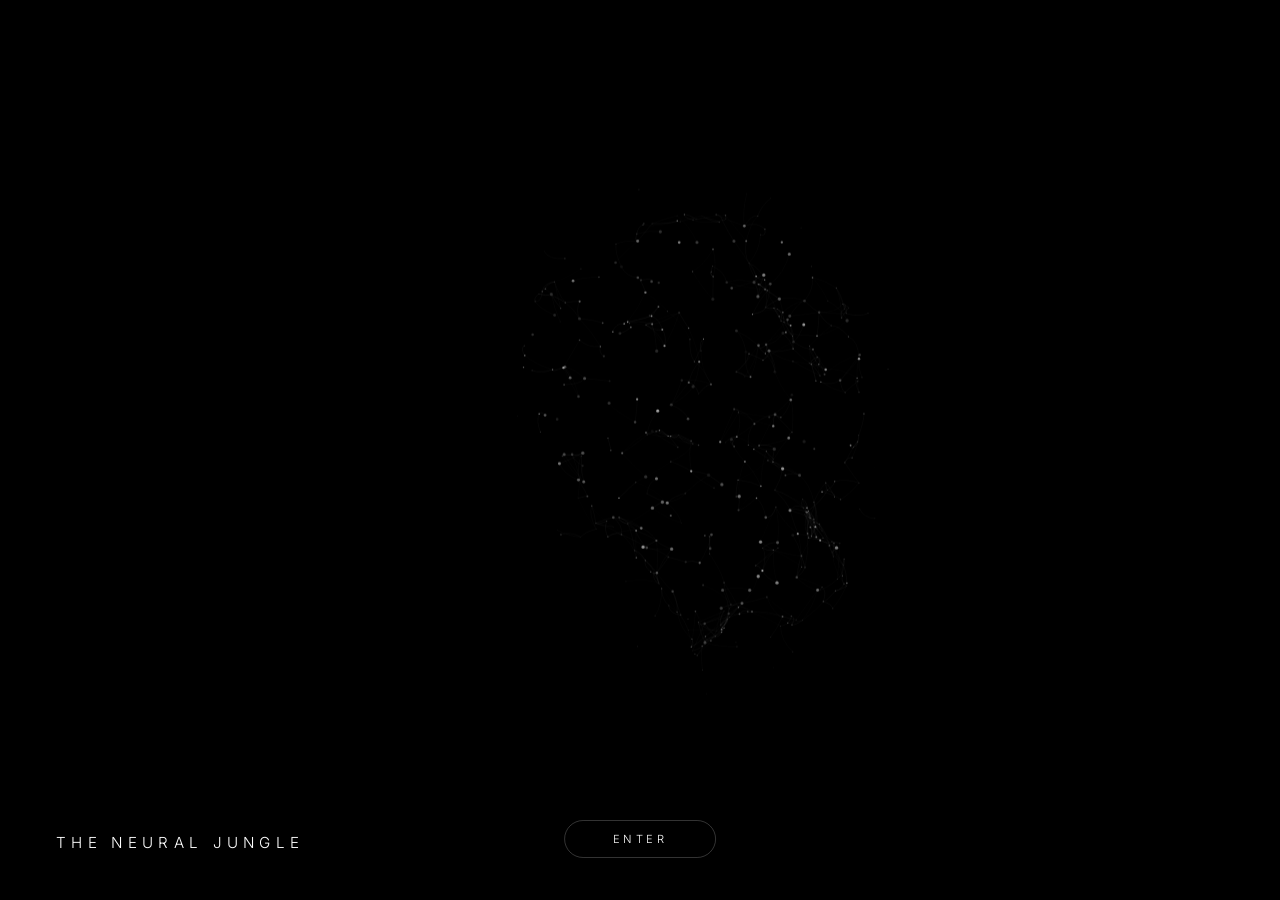
==== index.html @ 0e531e19 "Complete redesign: dark cosmic experience with interactive brain map - Homepage: particle cloud form" ====
<!DOCTYPE html>
<html lang="en">
<head>
  <meta charset="UTF-8">
  <meta name="viewport" content="width=device-width, initial-scale=1.0">
  <title>The Neural Jungle</title>
  <meta name="description" content="An immersive journey through the nervous system, where neuroscience meets jungle mythology.">
  <meta property="og:title" content="The Neural Jungle">
  <meta property="og:description" content="A mythic map of your nervous system.">
  <meta property="og:type" content="website">
  <meta name="theme-color" content="#000000">
  <link rel="icon" href="data:image/svg+xml,<svg xmlns='http://www.w3.org/2000/svg' viewBox='0 0 100 100'><text y='.9em' font-size='90'>🌿</text></svg>">
  <link rel="preconnect" href="https://fonts.googleapis.com">
  <link rel="preconnect" href="https://fonts.gstatic.com" crossorigin>
  <link href="https://fonts.googleapis.com/css2?family=Inter:wght@300;400&display=swap" rel="stylesheet">
  <style>
    *, *::before, *::after { margin: 0; padding: 0; box-sizing: border-box; }

    body {
      background: #000;
      color: #fff;
      font-family: 'Inter', -apple-system, BlinkMacSystemFont, sans-serif;
      overflow: hidden;
      height: 100vh;
      width: 100vw;
      cursor: default;
    }

    .particle-cloud {
      position: absolute;
      top: 50%;
      left: 55%;
      transform: translate(-50%, -52%);
      width: 600px;
      height: 520px;
    }

    .particle-cloud canvas { display: block; }

    .splash-title {
      position: fixed;
      bottom: 3rem;
      left: 3.5rem;
      font-size: 0.95rem;
      font-weight: 300;
      letter-spacing: 0.35em;
      text-transform: uppercase;
      color: #fff;
      opacity: 0;
      animation: fade-in-title 1.5s ease 0.5s forwards;
    }

    .enter-btn {
      position: fixed;
      bottom: 2.6rem;
      left: 50%;
      transform: translateX(-50%);
      display: inline-block;
      padding: 0.7rem 3rem;
      font-family: 'Inter', sans-serif;
      font-size: 0.7rem;
      font-weight: 300;
      letter-spacing: 0.3em;
      text-transform: uppercase;
      color: #fff;
      text-decoration: none;
      border: 1px solid rgba(255,255,255,0.2);
      border-radius: 30px;
      transition: border-color 0.4s ease, background 0.4s ease;
      opacity: 0;
      animation: fade-in 1.5s ease 1s forwards;
    }

    .enter-btn:hover {
      border-color: rgba(255,255,255,0.6);
      background: rgba(255,255,255,0.04);
    }

    .page-transition {
      position: fixed;
      inset: 0;
      z-index: 100;
      background: #000;
      opacity: 0;
      pointer-events: none;
      transition: opacity 0.6s ease;
    }

    .page-transition.active {
      opacity: 1;
      pointer-events: all;
    }

    @keyframes fade-in {
      from { opacity: 0; transform: translateX(-50%) translateY(8px); }
      to { opacity: 1; transform: translateX(-50%) translateY(0); }
    }

    @keyframes fade-in-title {
      from { opacity: 0; transform: translateY(8px); }
      to { opacity: 1; transform: translateY(0); }
    }

    @media (max-width: 600px) {
      .splash-title {
        bottom: 2rem;
        left: 2rem;
        font-size: 0.75rem;
        letter-spacing: 0.25em;
      }
      .enter-btn { bottom: 1.8rem; }
      .particle-cloud {
        width: 340px;
        height: 300px;
        left: 50%;
      }
    }

    @media (prefers-reduced-motion: reduce) {
      .splash-title, .enter-btn {
        animation: none;
        opacity: 1;
      }
    }
  </style>
</head>
<body>
  <div class="page-transition"></div>

  <div class="particle-cloud">
    <canvas id="particles"></canvas>
  </div>

  <div class="splash-title">The Neural Jungle</div>

  <a href="explore.html" class="enter-btn" id="enter-btn">Enter</a>

  <script>
  (function () {
    'use strict';

    var canvas = document.getElementById('particles');
    if (!canvas) return;

    var ctx = canvas.getContext('2d');
    var dpr = window.devicePixelRatio || 1;
    var container = canvas.parentElement;
    var W, H;
    var particles = [];
    var connections = [];
    var PARTICLE_COUNT = 450;
    var CONNECTION_DIST = 35;
    var prefersReducedMotion = window.matchMedia('(prefers-reduced-motion: reduce)').matches;

    /* ------------------------------------------------
       Brain silhouette (profile view, normalised 0-1)
       Points trace clockwise from frontal-bottom
       ------------------------------------------------ */
    var brainOutline = [
      // Frontal lobe bottom
      [0.28, 0.62],
      [0.22, 0.52],
      [0.18, 0.42],
      [0.17, 0.32],
      // Frontal top
      [0.20, 0.22],
      [0.28, 0.14],
      [0.38, 0.08],
      // Crown
      [0.48, 0.05],
      [0.55, 0.06],
      // Parietal
      [0.65, 0.10],
      [0.73, 0.18],
      [0.78, 0.28],
      // Occipital
      [0.80, 0.40],
      [0.78, 0.52],
      [0.73, 0.60],
      // Cerebellum junction
      [0.70, 0.65],
      // Cerebellum
      [0.74, 0.70],
      [0.76, 0.78],
      [0.72, 0.84],
      [0.64, 0.87],
      // Brain stem
      [0.56, 0.84],
      [0.52, 0.90],
      [0.48, 0.92],
      [0.46, 0.88],
      [0.44, 0.82],
      // Temporal lobe
      [0.40, 0.76],
      [0.35, 0.70],
      [0.30, 0.66]
    ];

    /* Fissure curves (internal brain folds) */
    var fissures = [
      // Central sulcus
      [[0.52, 0.10], [0.50, 0.22], [0.48, 0.35], [0.50, 0.48]],
      // Lateral fissure
      [[0.38, 0.48], [0.48, 0.50], [0.58, 0.52], [0.66, 0.56]],
      // Frontal fold
      [[0.25, 0.30], [0.32, 0.28], [0.40, 0.26], [0.45, 0.20]],
      // Parietal fold
      [[0.58, 0.15], [0.62, 0.22], [0.68, 0.30], [0.72, 0.38]],
      // Occipital-cerebellum divide
      [[0.68, 0.62], [0.70, 0.66], [0.70, 0.70]]
    ];

    function resize() {
      W = container.offsetWidth;
      H = container.offsetHeight;
      canvas.width = W * dpr;
      canvas.height = H * dpr;
      canvas.style.width = W + 'px';
      canvas.style.height = H + 'px';
      ctx.setTransform(dpr, 0, 0, dpr, 0, 0);
    }

    /* --- Point-in-brain test (ray casting) --- */
    function pointInBrain(px, py, outline) {
      var inside = false;
      for (var i = 0, j = outline.length - 1; i < outline.length; j = i++) {
        var xi = outline[i][0], yi = outline[i][1];
        var xj = outline[j][0], yj = outline[j][1];
        if (((yi > py) !== (yj > py)) && (px < (xj - xi) * (py - yi) / (yj - yi) + xi)) {
          inside = !inside;
        }
      }
      return inside;
    }

    /* --- Sample point along outline with jitter --- */
    function sampleOutline(outline, jitter) {
      var idx = Math.floor(Math.random() * outline.length);
      var next = (idx + 1) % outline.length;
      var t = Math.random();
      var x = outline[idx][0] + (outline[next][0] - outline[idx][0]) * t;
      var y = outline[idx][1] + (outline[next][1] - outline[idx][1]) * t;
      x += (Math.random() - 0.5) * jitter;
      y += (Math.random() - 0.5) * jitter;
      return [x, y];
    }

    /* --- Sample point along a fissure --- */
    function sampleFissure(fissure, jitter) {
      var idx = Math.floor(Math.random() * (fissure.length - 1));
      var t = Math.random();
      var x = fissure[idx][0] + (fissure[idx + 1][0] - fissure[idx][0]) * t;
      var y = fissure[idx][1] + (fissure[idx + 1][1] - fissure[idx][1]) * t;
      x += (Math.random() - 0.5) * jitter;
      y += (Math.random() - 0.5) * jitter;
      return [x, y];
    }

    function createParticles() {
      particles = [];
      connections = [];

      var padX = W * 0.05;
      var padY = H * 0.02;
      var scaleX = W * 0.9;
      var scaleY = H * 0.96;

      // Scale outline to canvas coordinates
      var scaledOutline = brainOutline.map(function (p) {
        return [padX + p[0] * scaleX, padY + p[1] * scaleY];
      });

      var placed = 0;
      var attempts = 0;

      // --- Outline particles (30%) - define the silhouette ---
      var outlineCount = Math.floor(PARTICLE_COUNT * 0.25);
      for (var i = 0; i < outlineCount; i++) {
        var op = sampleOutline(brainOutline, 0.025);
        var px = padX + op[0] * scaleX;
        var py = padY + op[1] * scaleY;
        particles.push(makeParticle(px, py, 0.4 + Math.random() * 0.5, 0.15 + Math.random() * 0.35));
      }
      placed += outlineCount;

      // --- Fissure particles (15%) - internal brain folds ---
      var fissureCount = Math.floor(PARTICLE_COUNT * 0.15);
      for (var i = 0; i < fissureCount; i++) {
        var fissure = fissures[Math.floor(Math.random() * fissures.length)];
        var fp = sampleFissure(fissure, 0.02);
        var px = padX + fp[0] * scaleX;
        var py = padY + fp[1] * scaleY;
        particles.push(makeParticle(px, py, 0.4 + Math.random() * 0.6, 0.2 + Math.random() * 0.5));
      }
      placed += fissureCount;

      // --- Interior particles (50%) - fill the brain shape ---
      var interiorCount = PARTICLE_COUNT - placed - Math.floor(PARTICLE_COUNT * 0.08);
      var interiorPlaced = 0;
      attempts = 0;
      while (interiorPlaced < interiorCount && attempts < interiorCount * 20) {
        attempts++;
        var nx = Math.random();
        var ny = Math.random();
        if (pointInBrain(nx, ny, brainOutline)) {
          var px = padX + nx * scaleX;
          var py = padY + ny * scaleY;
          particles.push(makeParticle(px, py, 0.5 + Math.random() * 1.2, 0.1 + Math.random() * 0.55));
          interiorPlaced++;
        }
      }

      // --- Dendrite scatter (8%) - outside the brain, like neural dust ---
      var dendriteCount = Math.floor(PARTICLE_COUNT * 0.08);
      for (var i = 0; i < dendriteCount; i++) {
        var op = sampleOutline(brainOutline, 0.06 + Math.random() * 0.04);
        // Push outward
        var cx = 0.5, cy = 0.5;
        var dx = op[0] - cx;
        var dy = op[1] - cy;
        var dist = Math.sqrt(dx * dx + dy * dy);
        var push = 0.02 + Math.random() * 0.05;
        var nx = op[0] + (dx / dist) * push;
        var ny = op[1] + (dy / dist) * push;
        var px = padX + nx * scaleX;
        var py = padY + ny * scaleY;
        particles.push(makeParticle(px, py, 0.3 + Math.random() * 0.6, 0.08 + Math.random() * 0.2));
      }

      // --- Build connection list (nearby particles) ---
      buildConnections();
    }

    function makeParticle(x, y, size, opacity) {
      return {
        x: x, y: y,
        baseX: x, baseY: y,
        size: size,
        opacity: opacity,
        driftSpeed: 0.15 + Math.random() * 0.5,
        driftRadius: 0.8 + Math.random() * 2.5,
        phase: Math.random() * Math.PI * 2,
        twinkleSpeed: 0.3 + Math.random() * 1.2
      };
    }

    function buildConnections() {
      connections = [];
      // Only connect nearby particles - gives the neural network / vine look
      for (var i = 0; i < particles.length; i++) {
        var p = particles[i];
        // Each particle connects to at most 2 neighbours
        var found = 0;
        for (var j = i + 1; j < particles.length && found < 2; j++) {
          var q = particles[j];
          var dx = p.baseX - q.baseX;
          var dy = p.baseY - q.baseY;
          var dist = Math.sqrt(dx * dx + dy * dy);
          if (dist < CONNECTION_DIST && dist > 5) {
            // Probability decreases with distance
            if (Math.random() < 0.35) {
              connections.push({
                a: i, b: j,
                opacity: 0.04 + (1 - dist / CONNECTION_DIST) * 0.08,
                // Control point offset for slight curve (vine-like)
                cx: (p.baseX + q.baseX) / 2 + (Math.random() - 0.5) * 10,
                cy: (p.baseY + q.baseY) / 2 + (Math.random() - 0.5) * 10
              });
              found++;
            }
          }
        }
      }
    }

    var time = 0;

    function draw() {
      ctx.clearRect(0, 0, W, H);
      time += 0.016;

      // --- Draw connections first (behind particles) ---
      for (var c = 0; c < connections.length; c++) {
        var conn = connections[c];
        var a = particles[conn.a];
        var b = particles[conn.b];

        ctx.globalAlpha = conn.opacity;
        ctx.strokeStyle = '#fff';
        ctx.lineWidth = 0.4;
        ctx.beginPath();
        ctx.moveTo(a.x, a.y);
        ctx.quadraticCurveTo(conn.cx, conn.cy, b.x, b.y);
        ctx.stroke();
      }

      // --- Draw particles ---
      for (var i = 0; i < particles.length; i++) {
        var p = particles[i];

        if (!prefersReducedMotion) {
          p.x = p.baseX + Math.cos(time * p.driftSpeed + p.phase) * p.driftRadius;
          p.y = p.baseY + Math.sin(time * p.driftSpeed * 0.7 + p.phase) * p.driftRadius;

          var twinkle = 0.5 + 0.5 * Math.sin(time * p.twinkleSpeed + p.phase);
          ctx.globalAlpha = p.opacity * (0.4 + twinkle * 0.6);
        } else {
          ctx.globalAlpha = p.opacity;
        }

        ctx.fillStyle = '#fff';
        ctx.beginPath();
        ctx.arc(p.x, p.y, p.size, 0, Math.PI * 2);
        ctx.fill();
      }

      if (!prefersReducedMotion) {
        requestAnimationFrame(draw);
      }
    }

    resize();
    createParticles();
    draw();

    window.addEventListener('resize', function () {
      resize();
      createParticles();
      if (prefersReducedMotion) draw();
    });

    // --- Page transition ---
    var enterBtn = document.getElementById('enter-btn');
    if (enterBtn) {
      enterBtn.addEventListener('click', function (e) {
        e.preventDefault();
        var overlay = document.querySelector('.page-transition');
        if (overlay) {
          overlay.classList.add('active');
          setTimeout(function () {
            window.location.href = enterBtn.href;
          }, 600);
        } else {
          window.location.href = enterBtn.href;
        }
      });
    }
  })();
  </script>
</body>
</html>
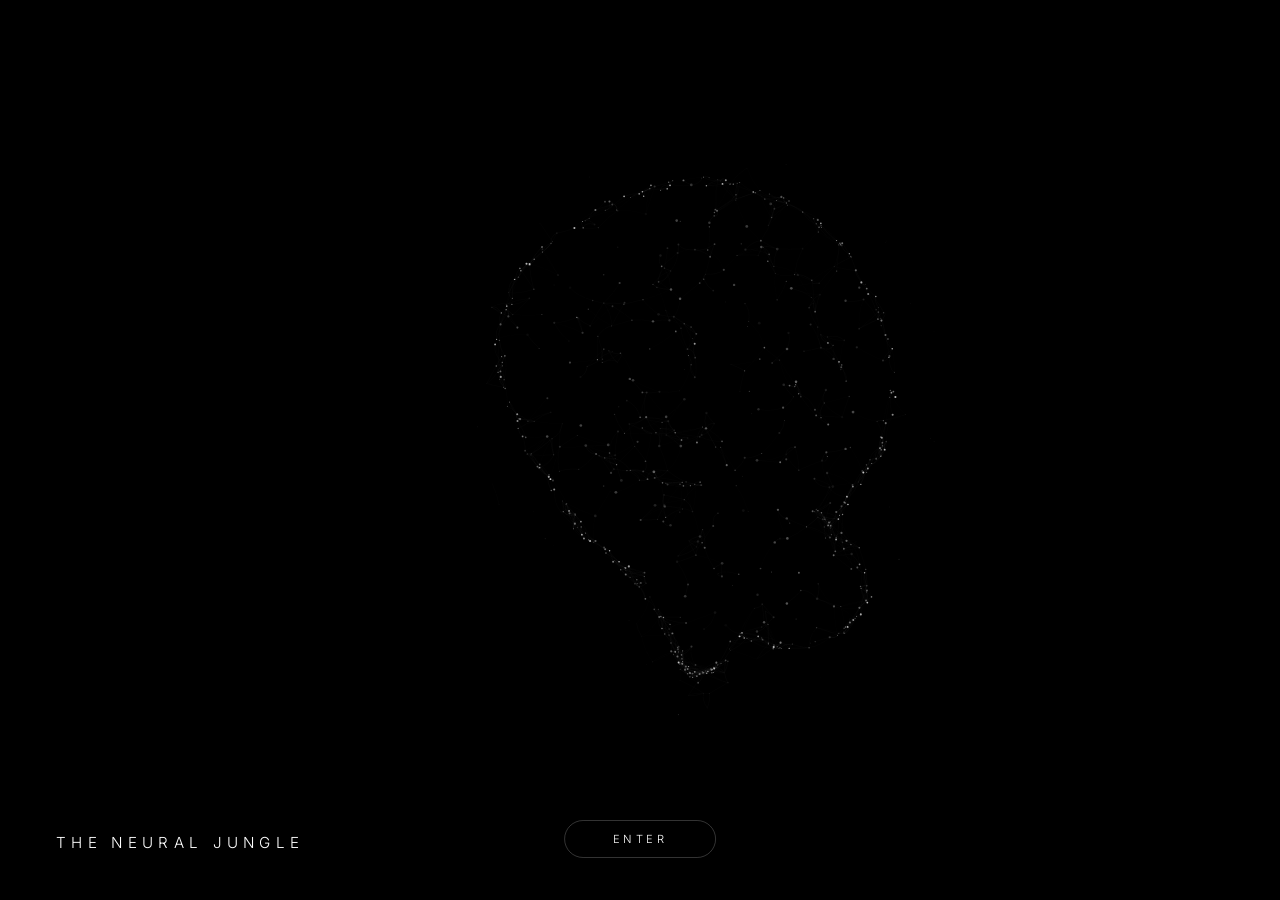
==== commit 3e68f590: "Enhance homepage brain with neuron firing system and add audio assets - 800 particles with sharper b" ====
--- a/index.html
+++ b/index.html
@@ -31,8 +31,8 @@
       top: 50%;
       left: 55%;
       transform: translate(-50%, -52%);
-      width: 600px;
-      height: 520px;
+      width: 700px;
+      height: 600px;
     }
 
     .particle-cloud canvas { display: block; }
@@ -110,8 +110,8 @@
       }
       .enter-btn { bottom: 1.8rem; }
       .particle-cloud {
-        width: 340px;
-        height: 300px;
+        width: 360px;
+        height: 320px;
         left: 50%;
       }
     }
@@ -148,67 +148,38 @@
     var W, H;
     var particles = [];
     var connections = [];
-    var PARTICLE_COUNT = 450;
-    var CONNECTION_DIST = 35;
+    var firings = [];       // Active neuron firing pulses
+    var travellers = [];    // Particles travelling along connections
+    var PARTICLE_COUNT = 800;
+    var CONNECTION_DIST = 30;
     var prefersReducedMotion = window.matchMedia('(prefers-reduced-motion: reduce)').matches;
 
-    /* ------------------------------------------------
-       Brain silhouette (profile view, normalised 0-1)
-       Points trace clockwise from frontal-bottom
-       ------------------------------------------------ */
+    /* --- Brain silhouette (profile, normalised 0-1) --- */
     var brainOutline = [
-      // Frontal lobe bottom
-      [0.28, 0.62],
-      [0.22, 0.52],
-      [0.18, 0.42],
-      [0.17, 0.32],
-      // Frontal top
-      [0.20, 0.22],
-      [0.28, 0.14],
-      [0.38, 0.08],
-      // Crown
-      [0.48, 0.05],
-      [0.55, 0.06],
-      // Parietal
-      [0.65, 0.10],
-      [0.73, 0.18],
-      [0.78, 0.28],
-      // Occipital
-      [0.80, 0.40],
-      [0.78, 0.52],
-      [0.73, 0.60],
-      // Cerebellum junction
-      [0.70, 0.65],
-      // Cerebellum
-      [0.74, 0.70],
-      [0.76, 0.78],
-      [0.72, 0.84],
-      [0.64, 0.87],
-      // Brain stem
-      [0.56, 0.84],
-      [0.52, 0.90],
-      [0.48, 0.92],
-      [0.46, 0.88],
-      [0.44, 0.82],
-      // Temporal lobe
-      [0.40, 0.76],
-      [0.35, 0.70],
-      [0.30, 0.66]
+      [0.28,0.62],[0.22,0.52],[0.18,0.42],[0.17,0.32],
+      [0.20,0.22],[0.28,0.14],[0.38,0.08],
+      [0.48,0.05],[0.55,0.06],
+      [0.65,0.10],[0.73,0.18],[0.78,0.28],
+      [0.80,0.40],[0.78,0.52],[0.73,0.60],
+      [0.70,0.65],[0.74,0.70],[0.76,0.78],[0.72,0.84],[0.64,0.87],
+      [0.56,0.84],[0.52,0.90],[0.48,0.92],[0.46,0.88],[0.44,0.82],
+      [0.40,0.76],[0.35,0.70],[0.30,0.66]
     ];
 
     /* Fissure curves (internal brain folds) */
     var fissures = [
-      // Central sulcus
-      [[0.52, 0.10], [0.50, 0.22], [0.48, 0.35], [0.50, 0.48]],
-      // Lateral fissure
-      [[0.38, 0.48], [0.48, 0.50], [0.58, 0.52], [0.66, 0.56]],
-      // Frontal fold
-      [[0.25, 0.30], [0.32, 0.28], [0.40, 0.26], [0.45, 0.20]],
-      // Parietal fold
-      [[0.58, 0.15], [0.62, 0.22], [0.68, 0.30], [0.72, 0.38]],
-      // Occipital-cerebellum divide
-      [[0.68, 0.62], [0.70, 0.66], [0.70, 0.70]]
+      [[0.52,0.10],[0.50,0.22],[0.48,0.35],[0.50,0.48]],
+      [[0.38,0.48],[0.48,0.50],[0.58,0.52],[0.66,0.56]],
+      [[0.25,0.30],[0.32,0.28],[0.40,0.26],[0.45,0.20]],
+      [[0.58,0.15],[0.62,0.22],[0.68,0.30],[0.72,0.38]],
+      [[0.68,0.62],[0.70,0.66],[0.70,0.70]],
+      // Extra folds for density
+      [[0.30,0.38],[0.35,0.35],[0.42,0.34],[0.48,0.30]],
+      [[0.55,0.30],[0.60,0.35],[0.65,0.42],[0.70,0.48]],
+      [[0.32,0.52],[0.38,0.56],[0.44,0.58],[0.50,0.58]]
     ];
+
+    var padX, padY, scaleX, scaleY;
 
     function resize() {
       W = container.offsetWidth;
@@ -218,153 +189,138 @@
       canvas.style.width = W + 'px';
       canvas.style.height = H + 'px';
       ctx.setTransform(dpr, 0, 0, dpr, 0, 0);
-    }
-
-    /* --- Point-in-brain test (ray casting) --- */
-    function pointInBrain(px, py, outline) {
+      padX = W * 0.05; padY = H * 0.02;
+      scaleX = W * 0.9; scaleY = H * 0.96;
+    }
+
+    function pointInBrain(px, py) {
       var inside = false;
-      for (var i = 0, j = outline.length - 1; i < outline.length; j = i++) {
-        var xi = outline[i][0], yi = outline[i][1];
-        var xj = outline[j][0], yj = outline[j][1];
-        if (((yi > py) !== (yj > py)) && (px < (xj - xi) * (py - yi) / (yj - yi) + xi)) {
+      for (var i = 0, j = brainOutline.length - 1; i < brainOutline.length; j = i++) {
+        var xi = brainOutline[i][0], yi = brainOutline[i][1];
+        var xj = brainOutline[j][0], yj = brainOutline[j][1];
+        if (((yi > py) !== (yj > py)) && (px < (xj - xi) * (py - yi) / (yj - yi) + xi))
           inside = !inside;
-        }
       }
       return inside;
     }
 
-    /* --- Sample point along outline with jitter --- */
-    function sampleOutline(outline, jitter) {
-      var idx = Math.floor(Math.random() * outline.length);
-      var next = (idx + 1) % outline.length;
+    function toCanvas(nx, ny) {
+      return [padX + nx * scaleX, padY + ny * scaleY];
+    }
+
+    function sampleOutline(jitter) {
+      var idx = Math.floor(Math.random() * brainOutline.length);
+      var next = (idx + 1) % brainOutline.length;
       var t = Math.random();
-      var x = outline[idx][0] + (outline[next][0] - outline[idx][0]) * t;
-      var y = outline[idx][1] + (outline[next][1] - outline[idx][1]) * t;
-      x += (Math.random() - 0.5) * jitter;
-      y += (Math.random() - 0.5) * jitter;
-      return [x, y];
-    }
-
-    /* --- Sample point along a fissure --- */
-    function sampleFissure(fissure, jitter) {
-      var idx = Math.floor(Math.random() * (fissure.length - 1));
+      return [
+        brainOutline[idx][0] + (brainOutline[next][0] - brainOutline[idx][0]) * t + (Math.random()-0.5) * jitter,
+        brainOutline[idx][1] + (brainOutline[next][1] - brainOutline[idx][1]) * t + (Math.random()-0.5) * jitter
+      ];
+    }
+
+    function sampleFissure() {
+      var f = fissures[Math.floor(Math.random() * fissures.length)];
+      var i = Math.floor(Math.random() * (f.length - 1));
       var t = Math.random();
-      var x = fissure[idx][0] + (fissure[idx + 1][0] - fissure[idx][0]) * t;
-      var y = fissure[idx][1] + (fissure[idx + 1][1] - fissure[idx][1]) * t;
-      x += (Math.random() - 0.5) * jitter;
-      y += (Math.random() - 0.5) * jitter;
-      return [x, y];
+      return [
+        f[i][0] + (f[i+1][0] - f[i][0]) * t + (Math.random()-0.5) * 0.015,
+        f[i][1] + (f[i+1][1] - f[i][1]) * t + (Math.random()-0.5) * 0.015
+      ];
+    }
+
+    /* --- Distance from edge (0=edge, 1=center) for brightness falloff --- */
+    function edgeDist(nx, ny) {
+      var cx = 0.48, cy = 0.48;
+      var dx = nx - cx, dy = ny - cy;
+      return Math.sqrt(dx*dx + dy*dy);
     }
 
     function createParticles() {
-      particles = [];
-      connections = [];
-
-      var padX = W * 0.05;
-      var padY = H * 0.02;
-      var scaleX = W * 0.9;
-      var scaleY = H * 0.96;
-
-      // Scale outline to canvas coordinates
-      var scaledOutline = brainOutline.map(function (p) {
-        return [padX + p[0] * scaleX, padY + p[1] * scaleY];
-      });
-
-      var placed = 0;
-      var attempts = 0;
-
-      // --- Outline particles (30%) - define the silhouette ---
-      var outlineCount = Math.floor(PARTICLE_COUNT * 0.25);
+      particles = []; connections = [];
+
+      // --- Outline particles (35%) — bright, define silhouette clearly ---
+      var outlineCount = Math.floor(PARTICLE_COUNT * 0.35);
       for (var i = 0; i < outlineCount; i++) {
-        var op = sampleOutline(brainOutline, 0.025);
-        var px = padX + op[0] * scaleX;
-        var py = padY + op[1] * scaleY;
-        particles.push(makeParticle(px, py, 0.4 + Math.random() * 0.5, 0.15 + Math.random() * 0.35));
-      }
-      placed += outlineCount;
-
-      // --- Fissure particles (15%) - internal brain folds ---
-      var fissureCount = Math.floor(PARTICLE_COUNT * 0.15);
-      for (var i = 0; i < fissureCount; i++) {
-        var fissure = fissures[Math.floor(Math.random() * fissures.length)];
-        var fp = sampleFissure(fissure, 0.02);
-        var px = padX + fp[0] * scaleX;
-        var py = padY + fp[1] * scaleY;
-        particles.push(makeParticle(px, py, 0.4 + Math.random() * 0.6, 0.2 + Math.random() * 0.5));
-      }
-      placed += fissureCount;
-
-      // --- Interior particles (50%) - fill the brain shape ---
-      var interiorCount = PARTICLE_COUNT - placed - Math.floor(PARTICLE_COUNT * 0.08);
-      var interiorPlaced = 0;
-      attempts = 0;
-      while (interiorPlaced < interiorCount && attempts < interiorCount * 20) {
+        var p = sampleOutline(0.015);
+        var c = toCanvas(p[0], p[1]);
+        particles.push(makeParticle(c[0], c[1], 0.5 + Math.random() * 0.6, 0.3 + Math.random() * 0.5, true));
+      }
+
+      // --- Second outline pass — very tight to edge for sharp boundary ---
+      for (var i = 0; i < Math.floor(PARTICLE_COUNT * 0.1); i++) {
+        var p = sampleOutline(0.005);
+        var c = toCanvas(p[0], p[1]);
+        particles.push(makeParticle(c[0], c[1], 0.3 + Math.random() * 0.3, 0.4 + Math.random() * 0.4, true));
+      }
+
+      // --- Fissure particles (15%) ---
+      for (var i = 0; i < Math.floor(PARTICLE_COUNT * 0.15); i++) {
+        var p = sampleFissure();
+        var c = toCanvas(p[0], p[1]);
+        particles.push(makeParticle(c[0], c[1], 0.4 + Math.random() * 0.6, 0.2 + Math.random() * 0.45, false));
+      }
+
+      // --- Interior particles (35%) ---
+      var interior = Math.floor(PARTICLE_COUNT * 0.35);
+      var placed = 0, attempts = 0;
+      while (placed < interior && attempts < interior * 25) {
         attempts++;
-        var nx = Math.random();
-        var ny = Math.random();
-        if (pointInBrain(nx, ny, brainOutline)) {
-          var px = padX + nx * scaleX;
-          var py = padY + ny * scaleY;
-          particles.push(makeParticle(px, py, 0.5 + Math.random() * 1.2, 0.1 + Math.random() * 0.55));
-          interiorPlaced++;
-        }
-      }
-
-      // --- Dendrite scatter (8%) - outside the brain, like neural dust ---
-      var dendriteCount = Math.floor(PARTICLE_COUNT * 0.08);
-      for (var i = 0; i < dendriteCount; i++) {
-        var op = sampleOutline(brainOutline, 0.06 + Math.random() * 0.04);
-        // Push outward
-        var cx = 0.5, cy = 0.5;
-        var dx = op[0] - cx;
-        var dy = op[1] - cy;
-        var dist = Math.sqrt(dx * dx + dy * dy);
-        var push = 0.02 + Math.random() * 0.05;
-        var nx = op[0] + (dx / dist) * push;
-        var ny = op[1] + (dy / dist) * push;
-        var px = padX + nx * scaleX;
-        var py = padY + ny * scaleY;
-        particles.push(makeParticle(px, py, 0.3 + Math.random() * 0.6, 0.08 + Math.random() * 0.2));
-      }
-
-      // --- Build connection list (nearby particles) ---
+        var nx = 0.15 + Math.random() * 0.68;
+        var ny = 0.03 + Math.random() * 0.92;
+        if (pointInBrain(nx, ny)) {
+          var c = toCanvas(nx, ny);
+          var d = edgeDist(nx, ny);
+          // Brighter near center, dimmer at edges (already have edge particles)
+          var op = 0.05 + Math.random() * 0.35;
+          particles.push(makeParticle(c[0], c[1], 0.4 + Math.random() * 1.0, op, false));
+          placed++;
+        }
+      }
+
+      // --- Dendrite scatter (5%) — sparse halo outside ---
+      for (var i = 0; i < Math.floor(PARTICLE_COUNT * 0.05); i++) {
+        var p = sampleOutline(0.05);
+        var cx = 0.48, cy = 0.48;
+        var dx = p[0]-cx, dy = p[1]-cy;
+        var d = Math.sqrt(dx*dx+dy*dy) || 1;
+        p[0] += (dx/d) * (0.03 + Math.random()*0.06);
+        p[1] += (dy/d) * (0.03 + Math.random()*0.06);
+        var c = toCanvas(p[0], p[1]);
+        particles.push(makeParticle(c[0], c[1], 0.2 + Math.random() * 0.4, 0.04 + Math.random() * 0.12, false));
+      }
+
       buildConnections();
     }
 
-    function makeParticle(x, y, size, opacity) {
+    function makeParticle(x, y, size, opacity, isEdge) {
       return {
-        x: x, y: y,
-        baseX: x, baseY: y,
-        size: size,
-        opacity: opacity,
-        driftSpeed: 0.15 + Math.random() * 0.5,
-        driftRadius: 0.8 + Math.random() * 2.5,
+        x: x, y: y, baseX: x, baseY: y,
+        size: size, baseSize: size,
+        opacity: opacity, baseOpacity: opacity,
+        isEdge: isEdge,
+        driftSpeed: 0.1 + Math.random() * 0.4,
+        driftRadius: 0.5 + Math.random() * 2.0,
         phase: Math.random() * Math.PI * 2,
-        twinkleSpeed: 0.3 + Math.random() * 1.2
+        twinkleSpeed: 0.2 + Math.random() * 1.0,
+        fireGlow: 0  // for neuron firing effect
       };
     }
 
     function buildConnections() {
       connections = [];
-      // Only connect nearby particles - gives the neural network / vine look
       for (var i = 0; i < particles.length; i++) {
-        var p = particles[i];
-        // Each particle connects to at most 2 neighbours
         var found = 0;
-        for (var j = i + 1; j < particles.length && found < 2; j++) {
-          var q = particles[j];
-          var dx = p.baseX - q.baseX;
-          var dy = p.baseY - q.baseY;
-          var dist = Math.sqrt(dx * dx + dy * dy);
-          if (dist < CONNECTION_DIST && dist > 5) {
-            // Probability decreases with distance
-            if (Math.random() < 0.35) {
+        for (var j = i + 1; j < particles.length && found < 3; j++) {
+          var dx = particles[i].baseX - particles[j].baseX;
+          var dy = particles[i].baseY - particles[j].baseY;
+          var dist = Math.sqrt(dx*dx + dy*dy);
+          if (dist < CONNECTION_DIST && dist > 3) {
+            if (Math.random() < 0.3) {
               connections.push({
                 a: i, b: j,
-                opacity: 0.04 + (1 - dist / CONNECTION_DIST) * 0.08,
-                // Control point offset for slight curve (vine-like)
-                cx: (p.baseX + q.baseX) / 2 + (Math.random() - 0.5) * 10,
-                cy: (p.baseY + q.baseY) / 2 + (Math.random() - 0.5) * 10
+                opacity: 0.025 + (1 - dist/CONNECTION_DIST) * 0.06,
+                cx: (particles[i].baseX + particles[j].baseX)/2 + (Math.random()-0.5)*8,
+                cy: (particles[i].baseY + particles[j].baseY)/2 + (Math.random()-0.5)*8
               });
               found++;
             }
@@ -373,45 +329,139 @@
       }
     }
 
+    /* --- Neuron Firing System --- */
+    function triggerFiring() {
+      if (particles.length === 0) return;
+
+      // Pick a random particle to "fire"
+      var idx = Math.floor(Math.random() * particles.length);
+      var p = particles[idx];
+      p.fireGlow = 1.0;
+
+      // Find connected particles and propagate with delay
+      var wave = [idx];
+      var visited = {};
+      visited[idx] = true;
+
+      function propagate(sourceIdx, depth) {
+        if (depth > 4) return;
+        for (var c = 0; c < connections.length; c++) {
+          var conn = connections[c];
+          var targetIdx = -1;
+          if (conn.a === sourceIdx && !visited[conn.b]) targetIdx = conn.b;
+          if (conn.b === sourceIdx && !visited[conn.a]) targetIdx = conn.a;
+          if (targetIdx >= 0) {
+            visited[targetIdx] = true;
+            // Launch a traveller along this connection
+            travellers.push({
+              conn: c,
+              progress: conn.a === sourceIdx ? 0 : 1,
+              direction: conn.a === sourceIdx ? 1 : -1,
+              speed: 1.5 + Math.random() * 1.5,
+              opacity: 0.6 - depth * 0.1
+            });
+            // Delayed fire on target
+            (function(ti, d) {
+              setTimeout(function() {
+                if (particles[ti]) particles[ti].fireGlow = Math.max(0.3, 0.8 - d * 0.15);
+                propagate(ti, d + 1);
+              }, 80 + d * 60);
+            })(targetIdx, depth);
+          }
+        }
+      }
+
+      propagate(idx, 0);
+
+      // Schedule next firing
+      setTimeout(triggerFiring, 600 + Math.random() * 1500);
+    }
+
     var time = 0;
 
     function draw() {
       ctx.clearRect(0, 0, W, H);
       time += 0.016;
 
-      // --- Draw connections first (behind particles) ---
+      // --- Connections ---
       for (var c = 0; c < connections.length; c++) {
         var conn = connections[c];
-        var a = particles[conn.a];
-        var b = particles[conn.b];
-
-        ctx.globalAlpha = conn.opacity;
-        ctx.strokeStyle = '#fff';
-        ctx.lineWidth = 0.4;
+        var a = particles[conn.a], b = particles[conn.b];
+        var glow = Math.max(a.fireGlow, b.fireGlow);
+        ctx.globalAlpha = conn.opacity + glow * 0.15;
+        ctx.strokeStyle = glow > 0.1 ? 'rgba(180,210,255,' + (0.3 + glow * 0.5) + ')' : '#fff';
+        ctx.lineWidth = glow > 0.1 ? 0.6 : 0.35;
         ctx.beginPath();
         ctx.moveTo(a.x, a.y);
         ctx.quadraticCurveTo(conn.cx, conn.cy, b.x, b.y);
         ctx.stroke();
       }
 
-      // --- Draw particles ---
+      // --- Travellers (particles moving along connections) ---
+      for (var t = travellers.length - 1; t >= 0; t--) {
+        var tr = travellers[t];
+        tr.progress += tr.direction * tr.speed * 0.016;
+        if (tr.progress < 0 || tr.progress > 1) {
+          travellers.splice(t, 1);
+          continue;
+        }
+        var conn = connections[tr.conn];
+        if (!conn) { travellers.splice(t, 1); continue; }
+        var a = particles[conn.a], b = particles[conn.b];
+        var p = tr.progress;
+        var ip = 1 - p;
+        // Quadratic bezier point
+        var tx = ip*ip*a.x + 2*ip*p*conn.cx + p*p*b.x;
+        var ty = ip*ip*a.y + 2*ip*p*conn.cy + p*p*b.y;
+
+        ctx.globalAlpha = tr.opacity * (1 - Math.abs(p - 0.5) * 1.2);
+        ctx.fillStyle = '#8ac4ff';
+        ctx.beginPath();
+        ctx.arc(tx, ty, 1.5, 0, Math.PI * 2);
+        ctx.fill();
+        // Glow
+        ctx.globalAlpha *= 0.3;
+        ctx.beginPath();
+        ctx.arc(tx, ty, 4, 0, Math.PI * 2);
+        ctx.fill();
+      }
+
+      // --- Particles ---
       for (var i = 0; i < particles.length; i++) {
         var p = particles[i];
 
         if (!prefersReducedMotion) {
           p.x = p.baseX + Math.cos(time * p.driftSpeed + p.phase) * p.driftRadius;
           p.y = p.baseY + Math.sin(time * p.driftSpeed * 0.7 + p.phase) * p.driftRadius;
-
           var twinkle = 0.5 + 0.5 * Math.sin(time * p.twinkleSpeed + p.phase);
-          ctx.globalAlpha = p.opacity * (0.4 + twinkle * 0.6);
+          ctx.globalAlpha = p.opacity * (0.5 + twinkle * 0.5);
         } else {
           ctx.globalAlpha = p.opacity;
         }
 
-        ctx.fillStyle = '#fff';
-        ctx.beginPath();
-        ctx.arc(p.x, p.y, p.size, 0, Math.PI * 2);
-        ctx.fill();
+        // Firing glow effect
+        if (p.fireGlow > 0.01) {
+          ctx.globalAlpha = Math.min(1, ctx.globalAlpha + p.fireGlow * 0.6);
+          var gs = p.baseSize + p.fireGlow * 2;
+          // Draw glow halo
+          ctx.fillStyle = 'rgba(140,190,255,' + (p.fireGlow * 0.4) + ')';
+          ctx.beginPath();
+          ctx.arc(p.x, p.y, gs + 3, 0, Math.PI * 2);
+          ctx.fill();
+          // Core
+          ctx.fillStyle = p.fireGlow > 0.3 ? '#c8dfff' : '#fff';
+          ctx.beginPath();
+          ctx.arc(p.x, p.y, gs, 0, Math.PI * 2);
+          ctx.fill();
+          // Decay
+          p.fireGlow *= 0.96;
+        } else {
+          p.fireGlow = 0;
+          ctx.fillStyle = '#fff';
+          ctx.beginPath();
+          ctx.arc(p.x, p.y, p.size, 0, Math.PI * 2);
+          ctx.fill();
+        }
       }
 
       if (!prefersReducedMotion) {
@@ -422,6 +472,11 @@
     resize();
     createParticles();
     draw();
+
+    // Start neuron firings after a short delay
+    if (!prefersReducedMotion) {
+      setTimeout(triggerFiring, 1500);
+    }
 
     window.addEventListener('resize', function () {
       resize();
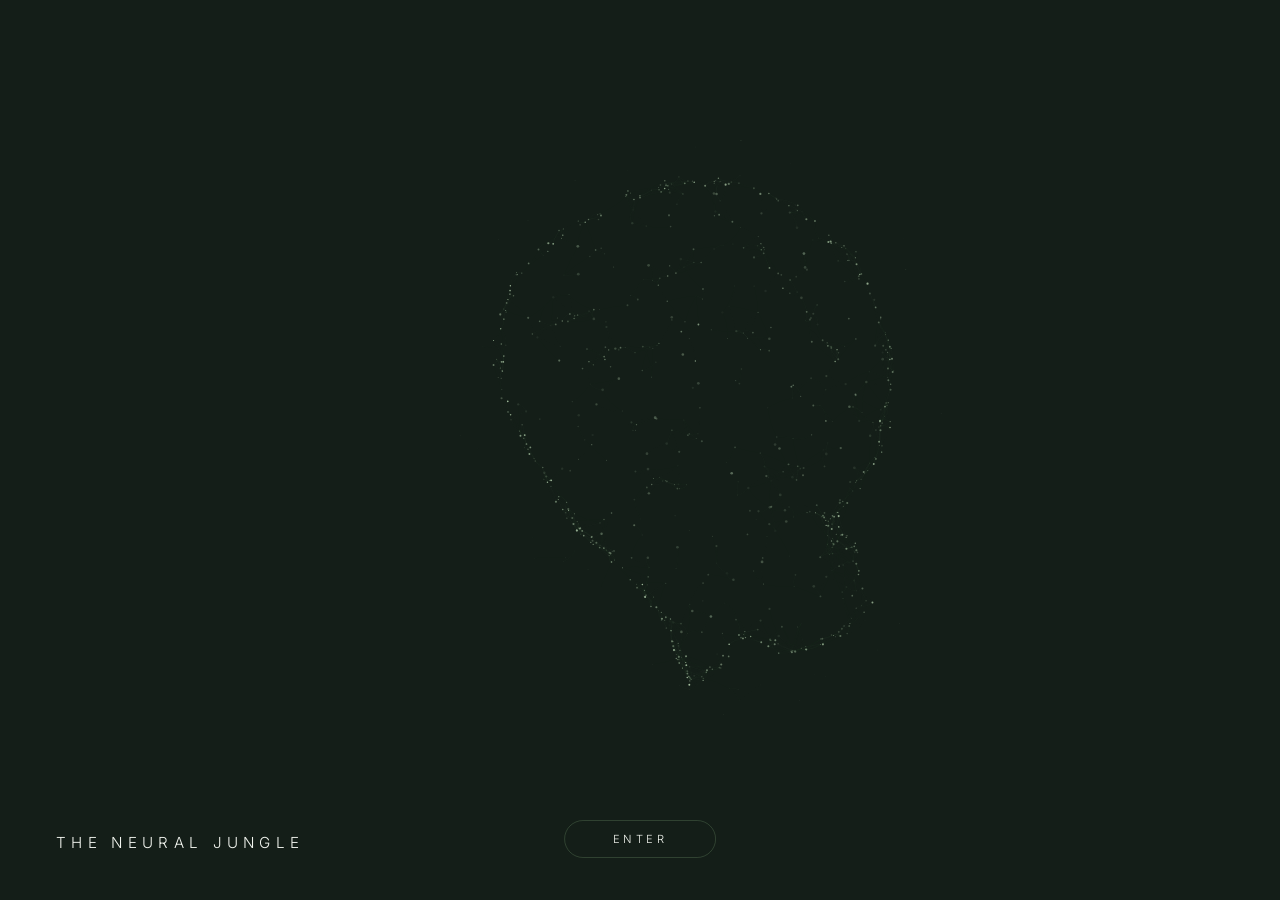
==== commit 211b5885: "Add 7 educational guide pages with brighter color palette - Create guides hub, beginners guide, depr" ====
--- a/index.html
+++ b/index.html
@@ -8,7 +8,7 @@
   <meta property="og:title" content="The Neural Jungle">
   <meta property="og:description" content="A mythic map of your nervous system.">
   <meta property="og:type" content="website">
-  <meta name="theme-color" content="#000000">
+  <meta name="theme-color" content="#141e18">
   <link rel="icon" href="data:image/svg+xml,<svg xmlns='http://www.w3.org/2000/svg' viewBox='0 0 100 100'><text y='.9em' font-size='90'>🌿</text></svg>">
   <link rel="preconnect" href="https://fonts.googleapis.com">
   <link rel="preconnect" href="https://fonts.gstatic.com" crossorigin>
@@ -17,8 +17,8 @@
     *, *::before, *::after { margin: 0; padding: 0; box-sizing: border-box; }
 
     body {
-      background: #000;
-      color: #fff;
+      background: #141e18;
+      color: #f2f5ef;
       font-family: 'Inter', -apple-system, BlinkMacSystemFont, sans-serif;
       overflow: hidden;
       height: 100vh;
@@ -45,7 +45,7 @@
       font-weight: 300;
       letter-spacing: 0.35em;
       text-transform: uppercase;
-      color: #fff;
+      color: #f2f5ef;
       opacity: 0;
       animation: fade-in-title 1.5s ease 0.5s forwards;
     }
@@ -62,9 +62,9 @@
       font-weight: 300;
       letter-spacing: 0.3em;
       text-transform: uppercase;
-      color: #fff;
+      color: #f2f5ef;
       text-decoration: none;
-      border: 1px solid rgba(255,255,255,0.2);
+      border: 1px solid rgba(160,210,150,0.2);
       border-radius: 30px;
       transition: border-color 0.4s ease, background 0.4s ease;
       opacity: 0;
@@ -72,15 +72,15 @@
     }
 
     .enter-btn:hover {
-      border-color: rgba(255,255,255,0.6);
-      background: rgba(255,255,255,0.04);
+      border-color: rgba(160,210,150,0.6);
+      background: rgba(160,210,150,0.04);
     }
 
     .page-transition {
       position: fixed;
       inset: 0;
       z-index: 100;
-      background: #000;
+      background: #141e18;
       opacity: 0;
       pointer-events: none;
       transition: opacity 0.6s ease;
@@ -389,7 +389,7 @@
         var a = particles[conn.a], b = particles[conn.b];
         var glow = Math.max(a.fireGlow, b.fireGlow);
         ctx.globalAlpha = conn.opacity + glow * 0.15;
-        ctx.strokeStyle = glow > 0.1 ? 'rgba(180,210,255,' + (0.3 + glow * 0.5) + ')' : '#fff';
+        ctx.strokeStyle = glow > 0.1 ? 'rgba(90,232,160,' + (0.3 + glow * 0.5) + ')' : '#8ab885';
         ctx.lineWidth = glow > 0.1 ? 0.6 : 0.35;
         ctx.beginPath();
         ctx.moveTo(a.x, a.y);
@@ -415,7 +415,7 @@
         var ty = ip*ip*a.y + 2*ip*p*conn.cy + p*p*b.y;
 
         ctx.globalAlpha = tr.opacity * (1 - Math.abs(p - 0.5) * 1.2);
-        ctx.fillStyle = '#8ac4ff';
+        ctx.fillStyle = '#5ae8a0';
         ctx.beginPath();
         ctx.arc(tx, ty, 1.5, 0, Math.PI * 2);
         ctx.fill();
@@ -444,12 +444,12 @@
           ctx.globalAlpha = Math.min(1, ctx.globalAlpha + p.fireGlow * 0.6);
           var gs = p.baseSize + p.fireGlow * 2;
           // Draw glow halo
-          ctx.fillStyle = 'rgba(140,190,255,' + (p.fireGlow * 0.4) + ')';
+          ctx.fillStyle = 'rgba(90,232,160,' + (p.fireGlow * 0.4) + ')';
           ctx.beginPath();
           ctx.arc(p.x, p.y, gs + 3, 0, Math.PI * 2);
           ctx.fill();
           // Core
-          ctx.fillStyle = p.fireGlow > 0.3 ? '#c8dfff' : '#fff';
+          ctx.fillStyle = p.fireGlow > 0.3 ? '#b8f0c8' : '#c8e6c0';
           ctx.beginPath();
           ctx.arc(p.x, p.y, gs, 0, Math.PI * 2);
           ctx.fill();
@@ -457,7 +457,7 @@
           p.fireGlow *= 0.96;
         } else {
           p.fireGlow = 0;
-          ctx.fillStyle = '#fff';
+          ctx.fillStyle = '#c8e6c0';
           ctx.beginPath();
           ctx.arc(p.x, p.y, p.size, 0, Math.PI * 2);
           ctx.fill();
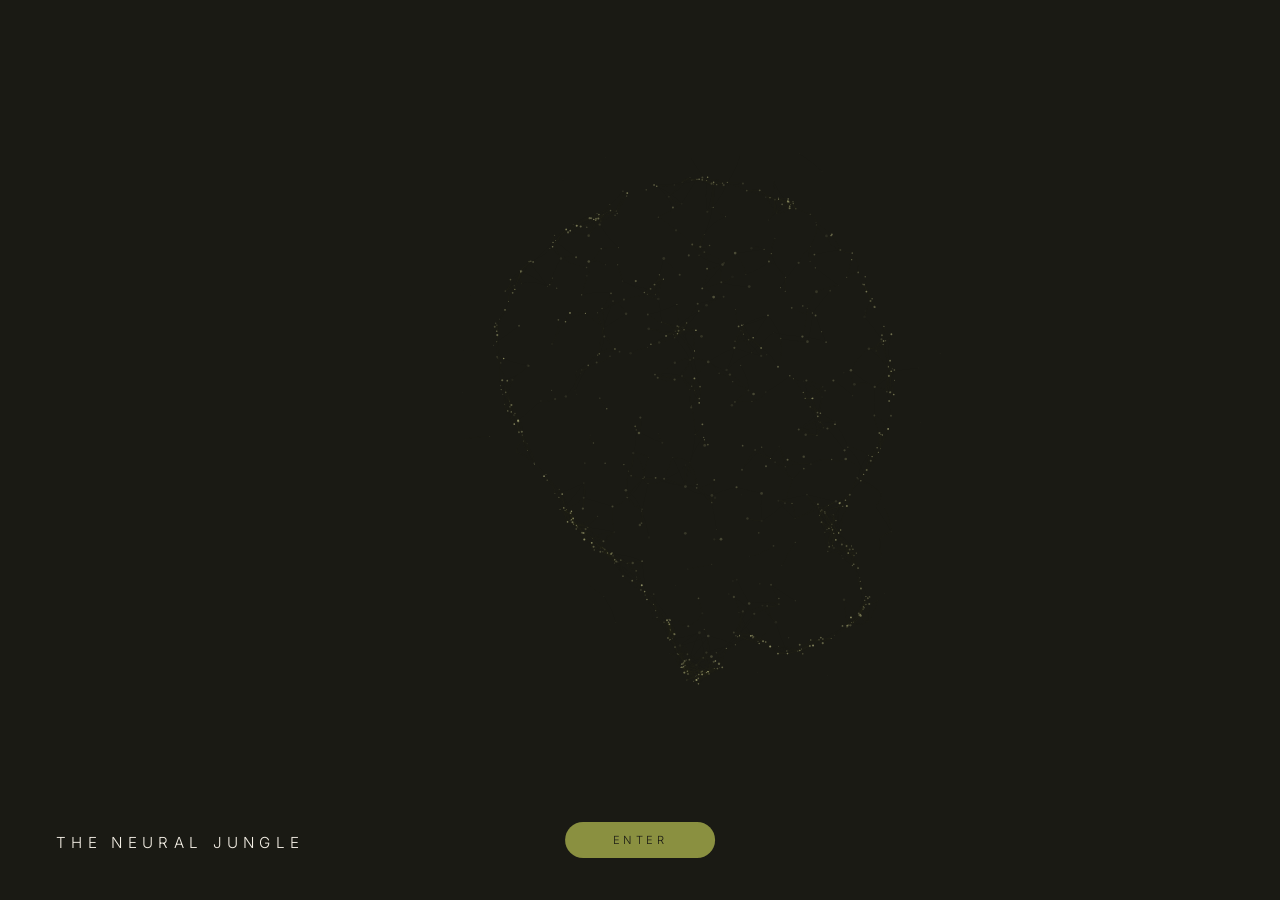
==== commit c2bf2437: "Update SVG scene images, main styles, and remaining pages - Regenerate all 20 SVG scene illustration" ====
--- a/index.html
+++ b/index.html
@@ -8,7 +8,7 @@
   <meta property="og:title" content="The Neural Jungle">
   <meta property="og:description" content="A mythic map of your nervous system.">
   <meta property="og:type" content="website">
-  <meta name="theme-color" content="#141e18">
+  <meta name="theme-color" content="#1a1a14">
   <link rel="icon" href="data:image/svg+xml,<svg xmlns='http://www.w3.org/2000/svg' viewBox='0 0 100 100'><text y='.9em' font-size='90'>🌿</text></svg>">
   <link rel="preconnect" href="https://fonts.googleapis.com">
   <link rel="preconnect" href="https://fonts.gstatic.com" crossorigin>
@@ -17,8 +17,8 @@
     *, *::before, *::after { margin: 0; padding: 0; box-sizing: border-box; }
 
     body {
-      background: #141e18;
-      color: #f2f5ef;
+      background: #1a1a14;
+      color: #f5f0e6;
       font-family: 'Inter', -apple-system, BlinkMacSystemFont, sans-serif;
       overflow: hidden;
       height: 100vh;
@@ -45,7 +45,7 @@
       font-weight: 300;
       letter-spacing: 0.35em;
       text-transform: uppercase;
-      color: #f2f5ef;
+      color: #f5f0e6;
       opacity: 0;
       animation: fade-in-title 1.5s ease 0.5s forwards;
     }
@@ -62,25 +62,25 @@
       font-weight: 300;
       letter-spacing: 0.3em;
       text-transform: uppercase;
-      color: #f2f5ef;
+      color: #1a1a14;
       text-decoration: none;
-      border: 1px solid rgba(160,210,150,0.2);
-      border-radius: 30px;
-      transition: border-color 0.4s ease, background 0.4s ease;
+      background: #8a9040;
+      border: none;
+      border-radius: 50px;
+      transition: background 0.4s ease;
       opacity: 0;
       animation: fade-in 1.5s ease 1s forwards;
     }
 
     .enter-btn:hover {
-      border-color: rgba(160,210,150,0.6);
-      background: rgba(160,210,150,0.04);
+      background: #9aa048;
     }
 
     .page-transition {
       position: fixed;
       inset: 0;
       z-index: 100;
-      background: #141e18;
+      background: #1a1a14;
       opacity: 0;
       pointer-events: none;
       transition: opacity 0.6s ease;
@@ -389,7 +389,7 @@
         var a = particles[conn.a], b = particles[conn.b];
         var glow = Math.max(a.fireGlow, b.fireGlow);
         ctx.globalAlpha = conn.opacity + glow * 0.15;
-        ctx.strokeStyle = glow > 0.1 ? 'rgba(90,232,160,' + (0.3 + glow * 0.5) + ')' : '#8ab885';
+        ctx.strokeStyle = glow > 0.1 ? 'rgba(160,168,80,' + (0.3 + glow * 0.5) + ')' : '#8a9040';
         ctx.lineWidth = glow > 0.1 ? 0.6 : 0.35;
         ctx.beginPath();
         ctx.moveTo(a.x, a.y);
@@ -415,7 +415,7 @@
         var ty = ip*ip*a.y + 2*ip*p*conn.cy + p*p*b.y;
 
         ctx.globalAlpha = tr.opacity * (1 - Math.abs(p - 0.5) * 1.2);
-        ctx.fillStyle = '#5ae8a0';
+        ctx.fillStyle = '#8a9040';
         ctx.beginPath();
         ctx.arc(tx, ty, 1.5, 0, Math.PI * 2);
         ctx.fill();
@@ -444,12 +444,12 @@
           ctx.globalAlpha = Math.min(1, ctx.globalAlpha + p.fireGlow * 0.6);
           var gs = p.baseSize + p.fireGlow * 2;
           // Draw glow halo
-          ctx.fillStyle = 'rgba(90,232,160,' + (p.fireGlow * 0.4) + ')';
+          ctx.fillStyle = 'rgba(160,168,80,' + (p.fireGlow * 0.4) + ')';
           ctx.beginPath();
           ctx.arc(p.x, p.y, gs + 3, 0, Math.PI * 2);
           ctx.fill();
           // Core
-          ctx.fillStyle = p.fireGlow > 0.3 ? '#b8f0c8' : '#c8e6c0';
+          ctx.fillStyle = p.fireGlow > 0.3 ? '#b8b880' : '#b8b880';
           ctx.beginPath();
           ctx.arc(p.x, p.y, gs, 0, Math.PI * 2);
           ctx.fill();
@@ -457,7 +457,7 @@
           p.fireGlow *= 0.96;
         } else {
           p.fireGlow = 0;
-          ctx.fillStyle = '#c8e6c0';
+          ctx.fillStyle = '#b8b880';
           ctx.beginPath();
           ctx.arc(p.x, p.y, p.size, 0, Math.PI * 2);
           ctx.fill();
